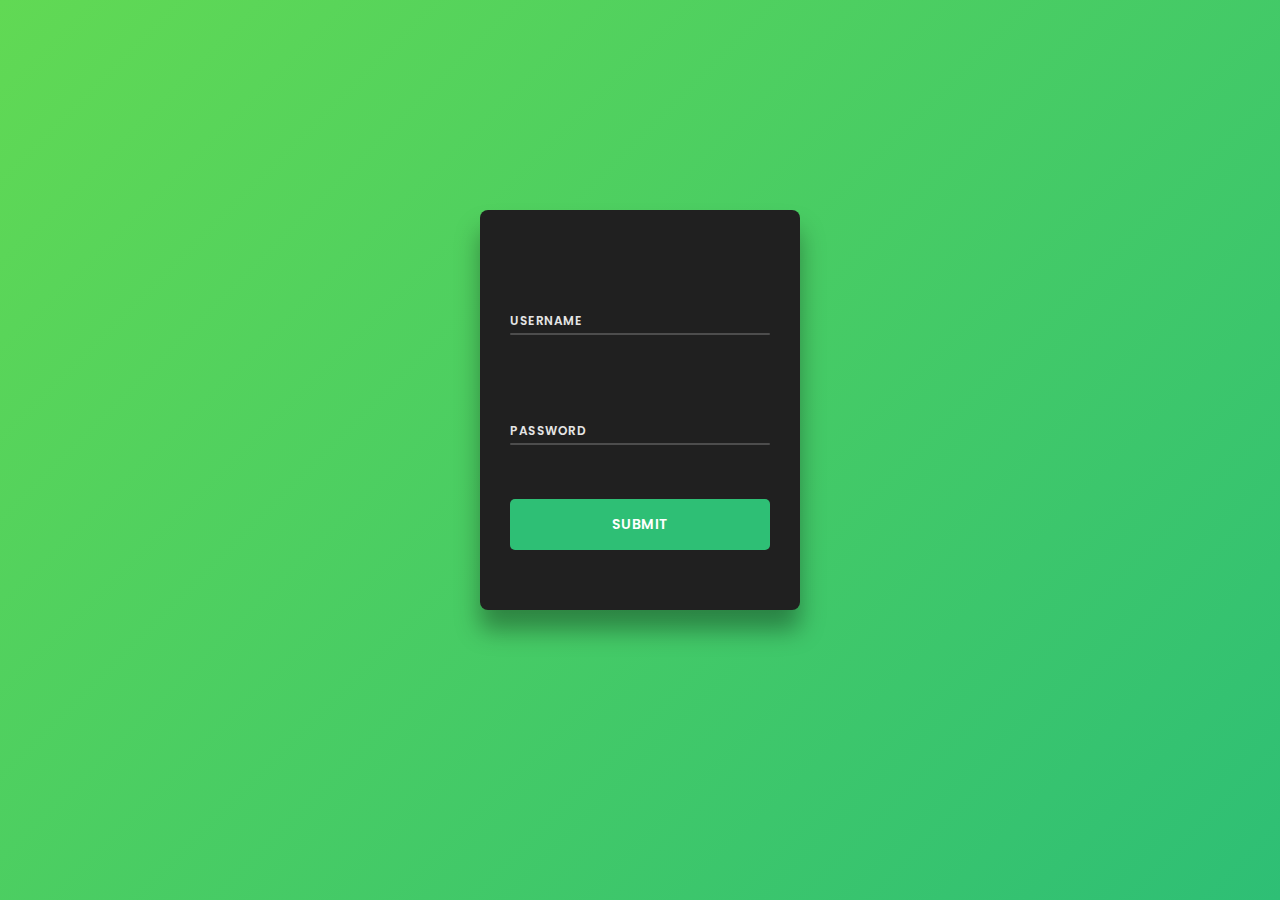
==== adminLogin.html @ e93ffdf0 "add js, insert images, create admin login page" ====
<!DOCTYPE html>
<html lang="en">
<head>
    <title>Placeholder Animation</title>
    <!--Google Font-->
    <link rel="preconnect" href="https://fonts.gstatic.com">
    <link href="https://fonts.googleapis.com/css2?family=Poppins:wght@300;600&display=swap" rel="stylesheet">
    <link rel="stylesheet" href="./css/adminLogin.css">
</head>
<body>
<div class="container">
    <form>
        <input type="text" id="username" placeholder="Enter your username">
        <label for="username" onclick="expand(this)">USERNAME</label>
    
        <input type="password" id="password" placeholder="Enter your password">
        <label for="password" onclick="expand(this)">PASSWORD</label>
    
        <button>SUBMIT</button>
    </form>
</div>
    <script>
function expand(label){
    var elemId = label.getAttribute("for");
    document.getElementById(elemId).style.height = "45px";
    document.getElementById(elemId).classList.add('my-style');
    label.style.transform = "translateY(-45px)";
}
    </script>
</body>
</html>
---- css/adminLogin.css ----
*,
*:before,
*:after{
    padding: 0;
    margin: 0;
    -webkit-box-sizing: border-box;
            box-sizing: border-box;
    -webkit-tap-highlight-color: transparent;
    border: none;
    outline: none;
    font-family: "Poppins",sans-serif;
    font-weight: 600;
    font-size: 14px;
    letter-spacing: 0.5px;
}
body{
    height: 100vh;
    background: -o-linear-gradient(
        315deg,
        #61D954,
        #2EBF75
    );
    background: linear-gradient(
        135deg,
        #61D954,
        #2EBF75
    );
}
.container{
    height: 480px;
    width: 320px;
    position: absolute;
    margin: auto;
    left: 0;
    right: 0;
    bottom: 0;
    top: 0;
}
form{
    height: 400px;
    width: 100%;
    background-color: #202020;
    position: absolute;
    top: 0;
    border-radius: 8px;
    padding:  0 30px;
    -webkit-box-shadow: 0 20px 25px rgba(0,0,0,0.35);
            box-shadow: 0 20px 25px rgba(0,0,0,0.35);
}
label{
    position: absolute;
    display: block;
    width: 100%;
    -webkit-transition: 0.5s;
    -o-transition: 0.5s;
    transition: 0.5s;
    cursor: pointer;
    color: #e5e5e5;
    font-size: 12px;
}
input{
    display: block;
    height: 2px;
    width: 260px;
    position: absolute;
    -webkit-transition: 0.5s;
    -o-transition: 0.5s;
    transition: 0.5s;
    padding: 0 15px;
    font-weight: 300;
    border-radius: 5px;
    background-color: #4D4D4D;
    color: #ffffff;
    pointer-events: none;
}
label[for = "username"]{
    bottom: 280px;
}
#username{
    bottom: 275px;
}
label[for = "password"]{
    bottom: 170px;
}
#password{
    bottom: 165px;
}
button{
    width: 260px;
    position: absolute;
    bottom: 60px;
    padding: 15px 0;
    background-color: #2EBF75;
    color: #ffffff;
    border-radius: 5px;
}
::-webkit-input-placeholder{
    color: transparent;
}
::-moz-placeholder{
    color: transparent;
}
:-ms-input-placeholder{
    color: transparent;
}
::-ms-input-placeholder{
    color: transparent;
}
::placeholder{
    color: transparent;
}
.my-style::-webkit-input-placeholder{
    color: #a5a5a5;
}
.my-style::-moz-placeholder{
    color: #a5a5a5;
}
.my-style:-ms-input-placeholder{
    color: #a5a5a5;
}
.my-style::-ms-input-placeholder{
    color: #a5a5a5;
}
.my-style::placeholder{
    color: #a5a5a5;
}
a{
    display: block;
    width: 100%;
    position: absolute;
    bottom: 0;
    background-color: #202020;
    color: #2EBF75;
    text-align: center;
    font-size: 16px;
    padding: 12px 0;
    border-radius: 5px;
    text-decoration: none;
    -webkit-box-shadow: 0 20px 25px rgba(0,0,0,0.35);
            box-shadow: 0 20px 25px rgba(0,0,0,0.35);
}
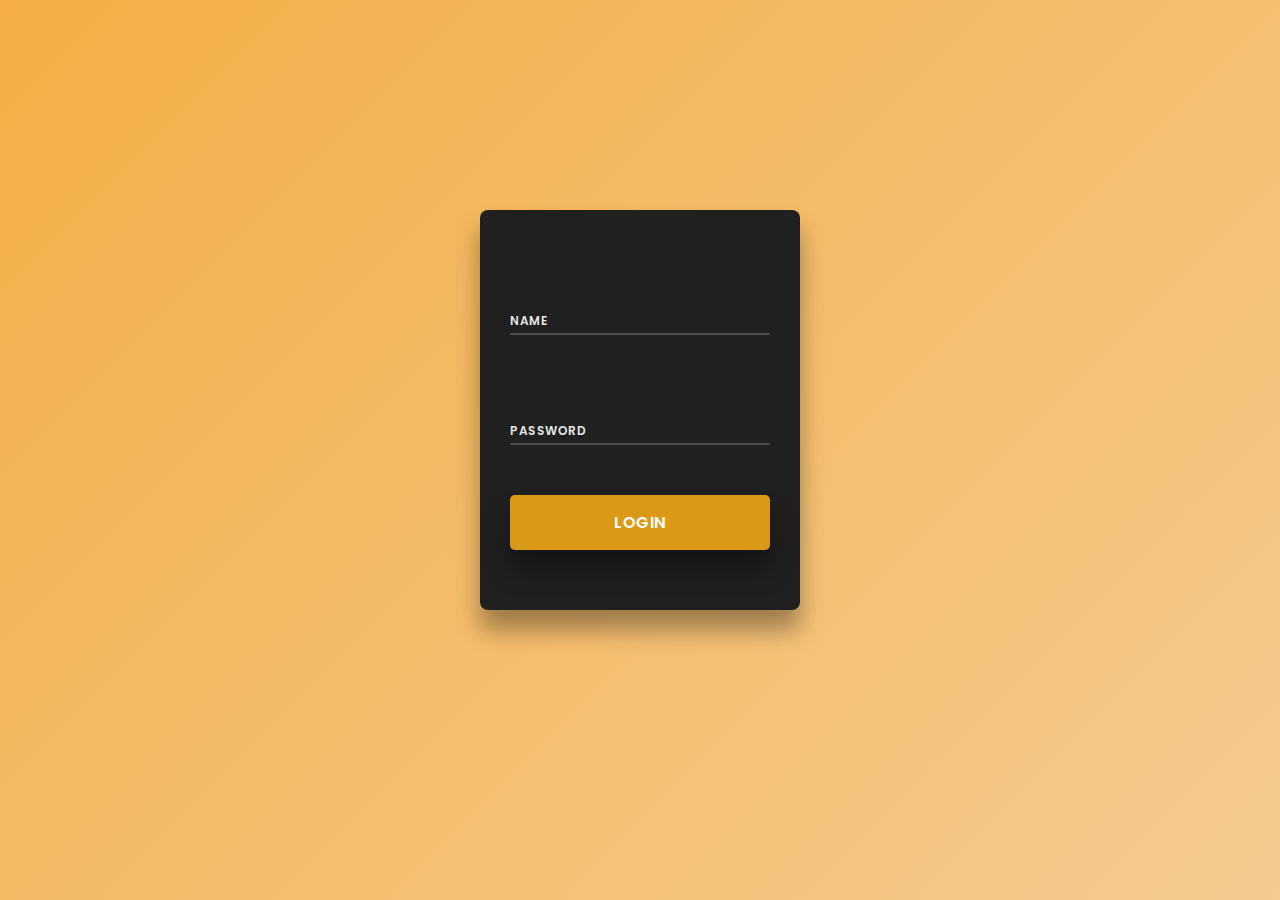
==== commit 6b296060: "add admin html and js" ====
--- a/adminLogin.html
+++ b/adminLogin.html
@@ -1,7 +1,7 @@
 <!DOCTYPE html>
 <html lang="en">
 <head>
-    <title>Placeholder Animation</title>
+    <title>adminLoginPage</title>
     <!--Google Font-->
     <link rel="preconnect" href="https://fonts.gstatic.com">
     <link href="https://fonts.googleapis.com/css2?family=Poppins:wght@300;600&display=swap" rel="stylesheet">
@@ -9,23 +9,17 @@
 </head>
 <body>
 <div class="container">
-    <form>
-        <input type="text" id="username" placeholder="Enter your username">
-        <label for="username" onclick="expand(this)">USERNAME</label>
+    <form id="myForm">
+        <input type="text" id="name" placeholder="Enter your name">
+        <label for="name" onclick="expand(this)">NAME</label>
     
         <input type="password" id="password" placeholder="Enter your password">
         <label for="password" onclick="expand(this)">PASSWORD</label>
     
-        <button>SUBMIT</button>
+        <a id="login" href="./index.html">LOGIN</a>
     </form>
 </div>
-    <script>
-function expand(label){
-    var elemId = label.getAttribute("for");
-    document.getElementById(elemId).style.height = "45px";
-    document.getElementById(elemId).classList.add('my-style');
-    label.style.transform = "translateY(-45px)";
-}
-    </script>
+
+    <script src="./js/adminLogin.js"></script>
 </body>
 </html>--- a/css/adminLogin.css
+++ b/css/adminLogin.css
@@ -17,13 +17,13 @@
     height: 100vh;
     background: -o-linear-gradient(
         315deg,
-        #61D954,
-        #2EBF75
+        #e7a728,
+        #e19821
     );
     background: linear-gradient(
         135deg,
-        #61D954,
-        #2EBF75
+        #f4ae45,
+        #f4cb90
     );
 }
 .container{
@@ -73,10 +73,10 @@
     color: #ffffff;
     pointer-events: none;
 }
-label[for = "username"]{
+label[for = "name"]{
     bottom: 280px;
 }
-#username{
+#name{
     bottom: 275px;
 }
 label[for = "password"]{
@@ -85,12 +85,12 @@
 #password{
     bottom: 165px;
 }
-button{
+#login{
     width: 260px;
     position: absolute;
     bottom: 60px;
     padding: 15px 0;
-    background-color: #2EBF75;
+    background-color: #f4aa15e2;
     color: #ffffff;
     border-radius: 5px;
 }
@@ -130,7 +130,7 @@
     position: absolute;
     bottom: 0;
     background-color: #202020;
-    color: #2EBF75;
+    color: #e69a3c;
     text-align: center;
     font-size: 16px;
     padding: 12px 0;
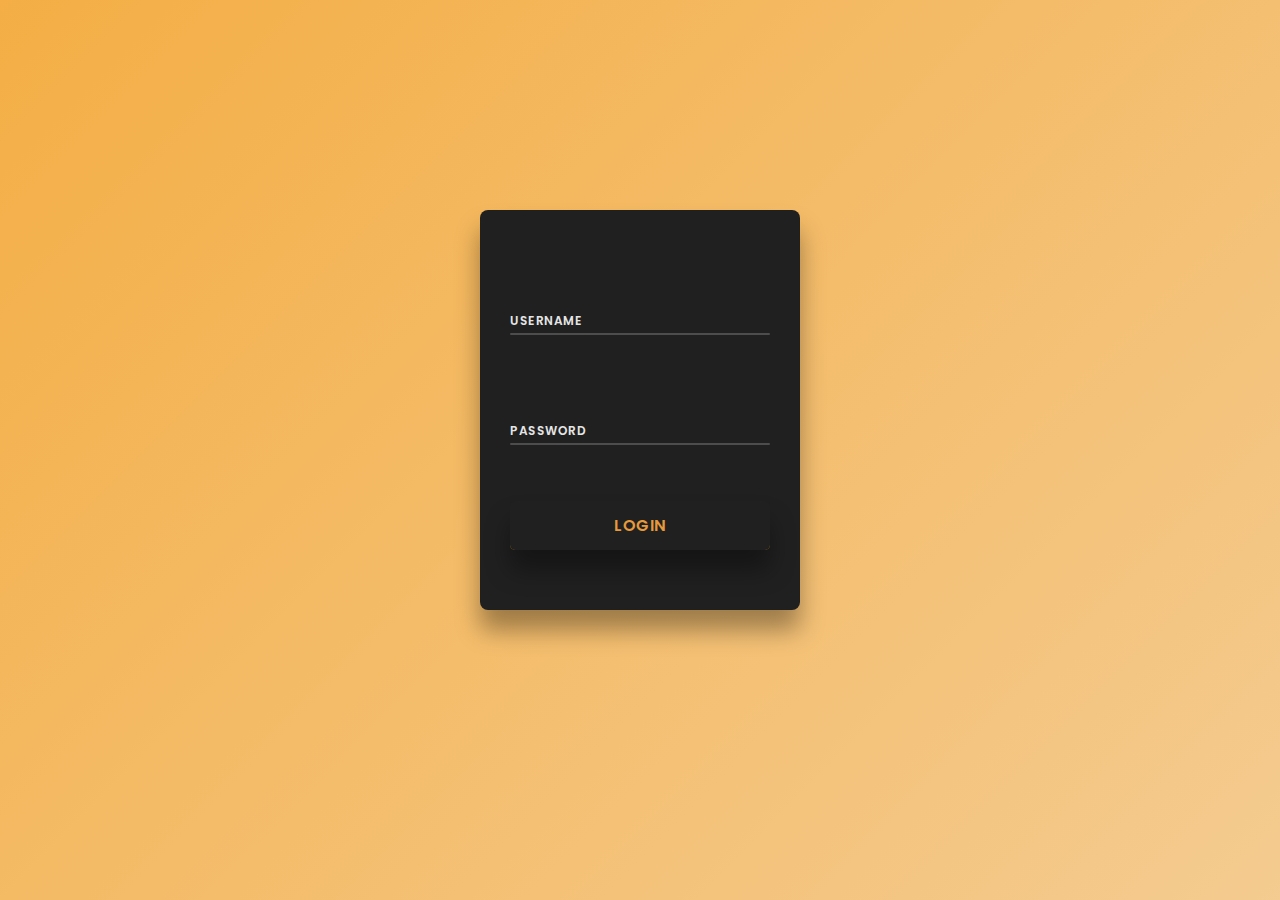
==== commit 14e94c59: "admin dashboard" ====
--- a/adminLogin.html
+++ b/adminLogin.html
@@ -8,18 +8,17 @@
     <link rel="stylesheet" href="./css/adminLogin.css">
 </head>
 <body>
-<div class="container">
-    <form id="myForm">
-        <input type="text" id="name" placeholder="Enter your name">
-        <label for="name" onclick="expand(this)">NAME</label>
+    <div class="container">
+        <form id="myForm">
+            <label for="username">USERNAME</label>
+            <input type="text" id="username" placeholder="Enter your username">
     
-        <input type="password" id="password" placeholder="Enter your password">
-        <label for="password" onclick="expand(this)">PASSWORD</label>
+            <label for="password">PASSWORD</label>
+            <input type="password" id="password" placeholder="Enter your password">
     
-        <a id="login" href="./index.html">LOGIN</a>
-    </form>
-</div>
-
-    <script src="./js/adminLogin.js"></script>
+            <button id="login"><a href="./index.html">LOGIN</a></button>
+        </form>
+    </div>
+      <script src="./js/adminLogin.js"></script>
 </body>
 </html>--- a/css/adminLogin.css
+++ b/css/adminLogin.css
@@ -73,10 +73,10 @@
     color: #ffffff;
     pointer-events: none;
 }
-label[for = "name"]{
+label[for = "username"]{
     bottom: 280px;
 }
-#name{
+#username{
     bottom: 275px;
 }
 label[for = "password"]{
